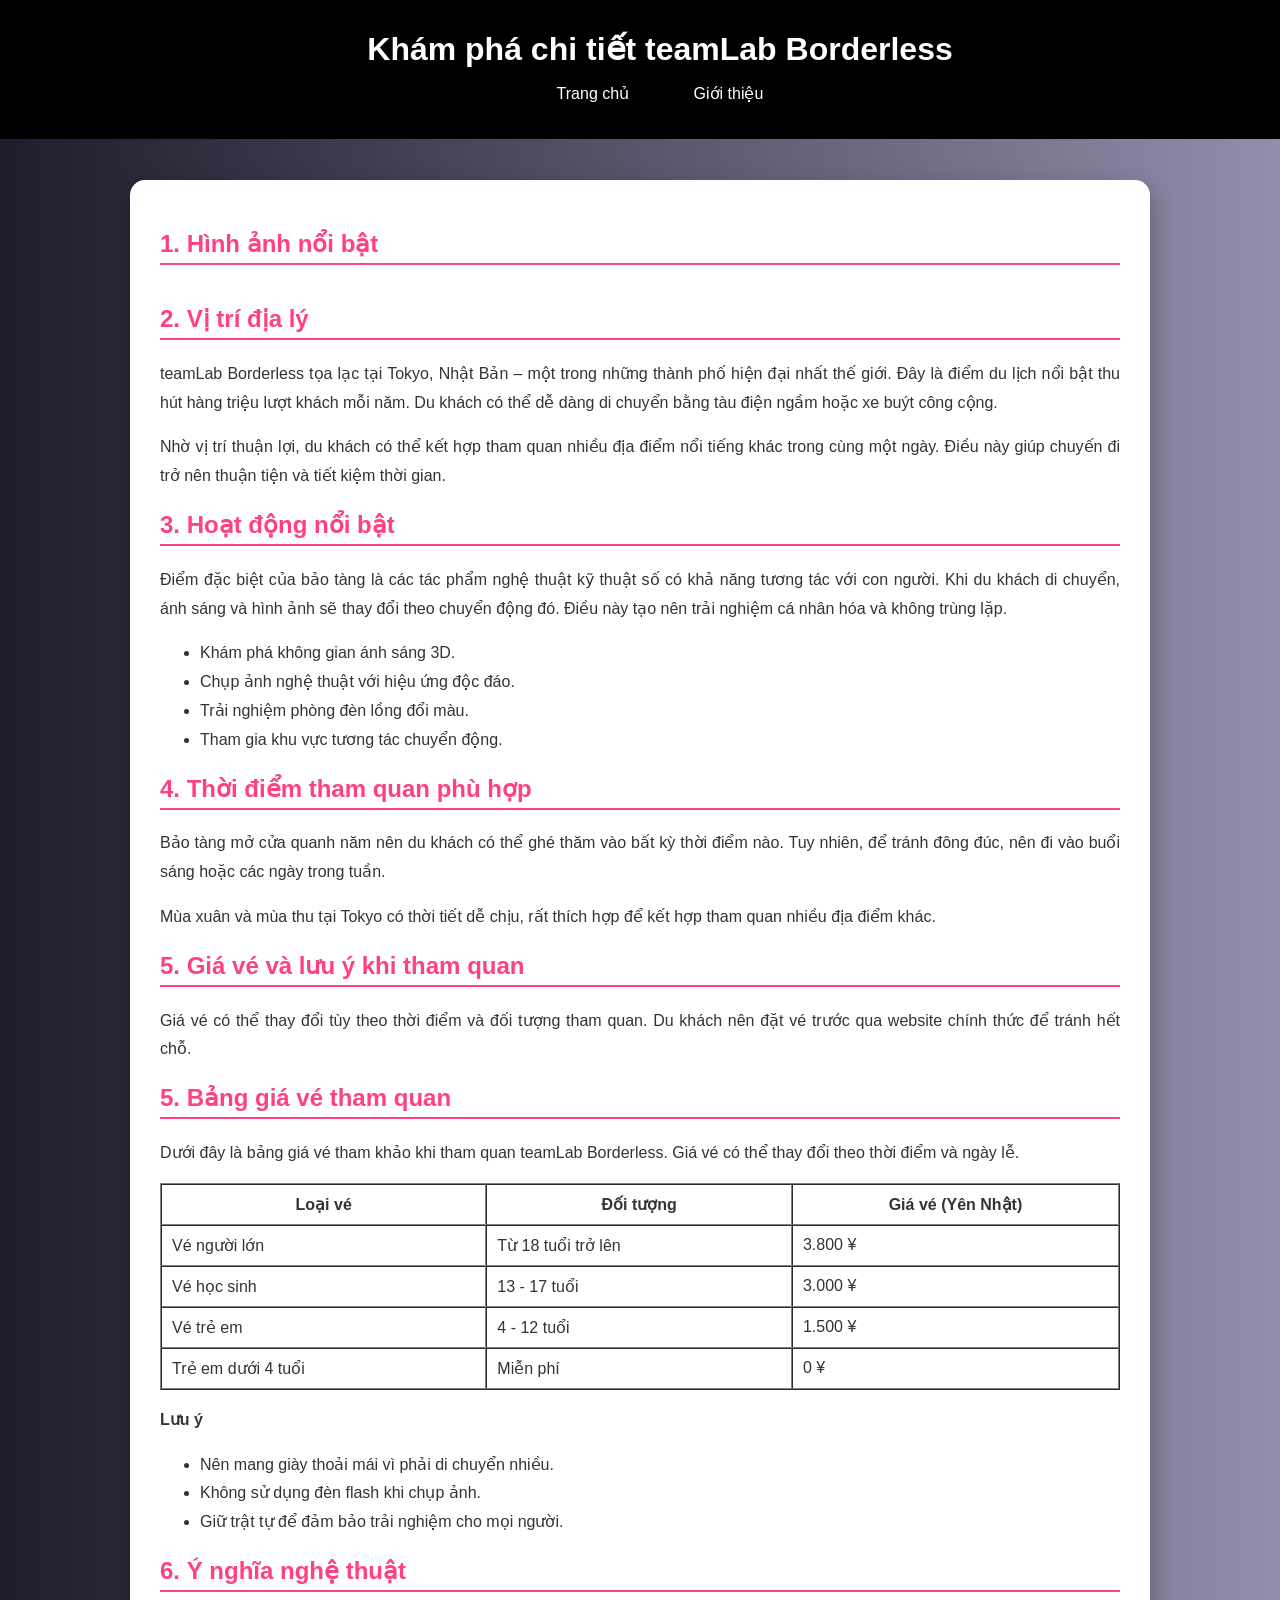
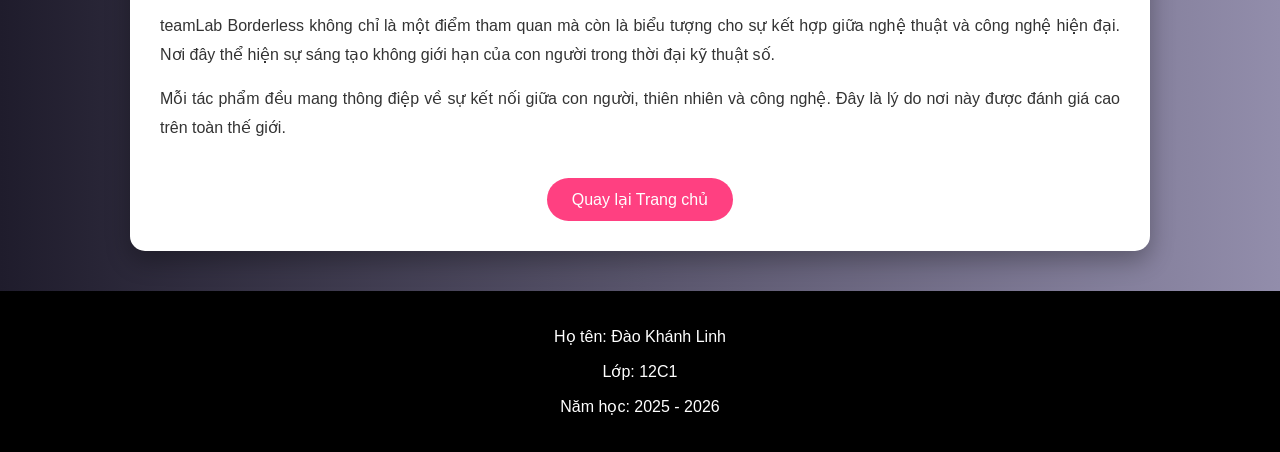
==== chitiet.html @ 7adb57aa "Add files via upload" ====
<!DOCTYPE html>
<html lang="vi">
<head>
    <meta charset="UTF-8">
    <title>Chi tiết teamLab Borderless</title>
    <link rel="stylesheet" href="style.css">
</head>
<body>

<header>
    <h1>Khám phá chi tiết teamLab Borderless</h1>
    <nav>
        <ul>
            <li><a href="index.html">Trang chủ</a></li>
            <li><a href="chitiet.html">Giới thiệu</a></li>
        </ul>
    </nav>
</header>

<div class="content">

    <h2>1. Hình ảnh nổi bật</h2>

    <div class="gallery">
        <img src="images/teamlab2.jpg" alt="">
        <img src="images/teamlab3.jpg" alt="">
        <img src="images/teamlab4.jpg" alt="">
    </div>

    <div class="info">

        <h2>2. Vị trí địa lý</h2>
        <p>
            teamLab Borderless tọa lạc tại Tokyo, Nhật Bản – một trong những thành phố hiện đại nhất thế giới.
            Đây là điểm du lịch nổi bật thu hút hàng triệu lượt khách mỗi năm.
            Du khách có thể dễ dàng di chuyển bằng tàu điện ngầm hoặc xe buýt công cộng.
        </p>

        <p>
            Nhờ vị trí thuận lợi, du khách có thể kết hợp tham quan nhiều địa điểm nổi tiếng khác
            trong cùng một ngày. Điều này giúp chuyến đi trở nên thuận tiện và tiết kiệm thời gian.
        </p>

        <h2>3. Hoạt động nổi bật</h2>
        <p>
            Điểm đặc biệt của bảo tàng là các tác phẩm nghệ thuật kỹ thuật số có khả năng tương tác với con người.
            Khi du khách di chuyển, ánh sáng và hình ảnh sẽ thay đổi theo chuyển động đó.
            Điều này tạo nên trải nghiệm cá nhân hóa và không trùng lặp.
        </p>

        <ul style="line-height:1.8;">
            <li>Khám phá không gian ánh sáng 3D.</li>
            <li>Chụp ảnh nghệ thuật với hiệu ứng độc đáo.</li>
            <li>Trải nghiệm phòng đèn lồng đổi màu.</li>
            <li>Tham gia khu vực tương tác chuyển động.</li>
        </ul>

        <h2>4. Thời điểm tham quan phù hợp</h2>
        <p>
            Bảo tàng mở cửa quanh năm nên du khách có thể ghé thăm vào bất kỳ thời điểm nào.
            Tuy nhiên, để tránh đông đúc, nên đi vào buổi sáng hoặc các ngày trong tuần.
        </p>

        <p>
            Mùa xuân và mùa thu tại Tokyo có thời tiết dễ chịu,
            rất thích hợp để kết hợp tham quan nhiều địa điểm khác.
        </p>

        <h2>5. Giá vé và lưu ý khi tham quan</h2>
        <p>
            Giá vé có thể thay đổi tùy theo thời điểm và đối tượng tham quan.
            Du khách nên đặt vé trước qua website chính thức để tránh hết chỗ.
        </p>
        <!-- PHẦN 5: BẢNG GIÁ VÉ -->
<section id="banggia">

    <h2>5. Bảng giá vé tham quan</h2>

    <p>
        Dưới đây là bảng giá vé tham khảo khi tham quan teamLab Borderless.
        Giá vé có thể thay đổi theo thời điểm và ngày lễ.
    </p>

    <table border="1" cellpadding="10" cellspacing="0" width="100%">
        <tr>
            <th>Loại vé</th>
            <th>Đối tượng</th>
            <th>Giá vé (Yên Nhật)</th>
        </tr>

        <tr>
            <td>Vé người lớn</td>
            <td>Từ 18 tuổi trở lên</td>
            <td>3.800 ¥</td>
        </tr>

        <tr>
            <td>Vé học sinh</td>
            <td>13 - 17 tuổi</td>
            <td>3.000 ¥</td>
        </tr>

        <tr>
            <td>Vé trẻ em</td>
            <td>4 - 12 tuổi</td>
            <td>1.500 ¥</td>
        </tr>

        <tr>
            <td>Trẻ em dưới 4 tuổi</td>
            <td>Miễn phí</td>
            <td>0 ¥</td>
        </tr>
    </table>

</section>
    <p><strong>Lưu ý</strong></p>
        <ul style="line-height:1.8;">
            <li>Nên mang giày thoải mái vì phải di chuyển nhiều.</li>
            <li>Không sử dụng đèn flash khi chụp ảnh.</li>
            <li>Giữ trật tự để đảm bảo trải nghiệm cho mọi người.</li>
        </ul>

        <h2>6. Ý nghĩa nghệ thuật</h2>
        <p>
            teamLab Borderless không chỉ là một điểm tham quan mà còn là biểu tượng
            cho sự kết hợp giữa nghệ thuật và công nghệ hiện đại.
            Nơi đây thể hiện sự sáng tạo không giới hạn của con người
            trong thời đại kỹ thuật số.
        </p>

        <p>
            Mỗi tác phẩm đều mang thông điệp về sự kết nối giữa con người,
            thiên nhiên và công nghệ. Đây là lý do nơi này được đánh giá cao
            trên toàn thế giới.
        </p>

    </div>

    <div style="text-align:center;">
        <a href="index.html" class="btn">Quay lại Trang chủ</a>
    </div>

</div>

<footer>
    <p>Họ tên: Đào Khánh Linh</p>
    <p>Lớp: 12C1</p>
    <p>Năm học: 2025 - 2026</p>
</footer>

</body>
</html>
---- style.css ----
body {
    margin: 0;
    font-family: Arial, sans-serif;
    background: linear-gradient(to right, #1f1c2c, #928dab);
    color: #333;
}

header {
    background-color: #000;
    color: white;
    text-align: center;
    padding: 20px;
    position: fixed;
    width: 100%;
    top: 0;
    z-index: 1000;
}

header h1 {
    margin: 10px 0;
}


nav ul {
    list-style: none;
    padding: 0;
}

nav ul li {
    display: inline-block;
    margin: 0 15px;
}

nav ul li a {
    text-decoration: none;
    color: white;
    padding: 8px 15px;
    transition: 0.3s;
}

nav ul li a:hover {
    background-color: #ff4081;
    border-radius: 5px;
}


.content {
    width: 75%;
    margin: 180px auto 40px auto;
    background-color: white;
    padding: 30px;
    border-radius: 15px;
    box-shadow: 0 10px 25px rgba(0,0,0,0.3);
}


h2 {
    color: #ff4081;
    border-bottom: 2px solid #ff4081;
    padding-bottom: 5px;
}


.content img {
    width: 100%;
    border-radius: 15px;
    transition: 0.4s;
}

.content img:hover {
    transform: scale(1.05);
}


.btn {
    display: inline-block;
    padding: 12px 25px;
    background-color: #ff4081;
    color: white;
    text-decoration: none;
    border-radius: 30px;
    margin-top: 20px;
    transition: 0.3s;
}

.btn:hover {
    background-color: #e73370;
    transform: scale(1.1);
}


.gallery {
    display: flex;
    justify-content: center;
    gap: 20px;
    margin: 20px 0;
}

.gallery img {
    width: 30%;
    border-radius: 10px;
    transition: 0.3s;
}

.gallery img:hover {
    transform: scale(1.1);
}


.info p {
    text-align: justify;
    line-height: 1.8;
    margin-bottom: 15px;
}


footer {
    background-color: #000;
    color: white;
    text-align: center;
    padding: 20px;
}



@media screen and (max-width: 768px) {

    nav ul li {
        display: block;
        margin: 10px 0;
    }

    .content {
        width: 90%;
    }

    .gallery {
        flex-direction: column;
        align-items: center;
    }

    .gallery img {
        width: 80%;
    }
    #lienhe {
    color: #000000;
}
}
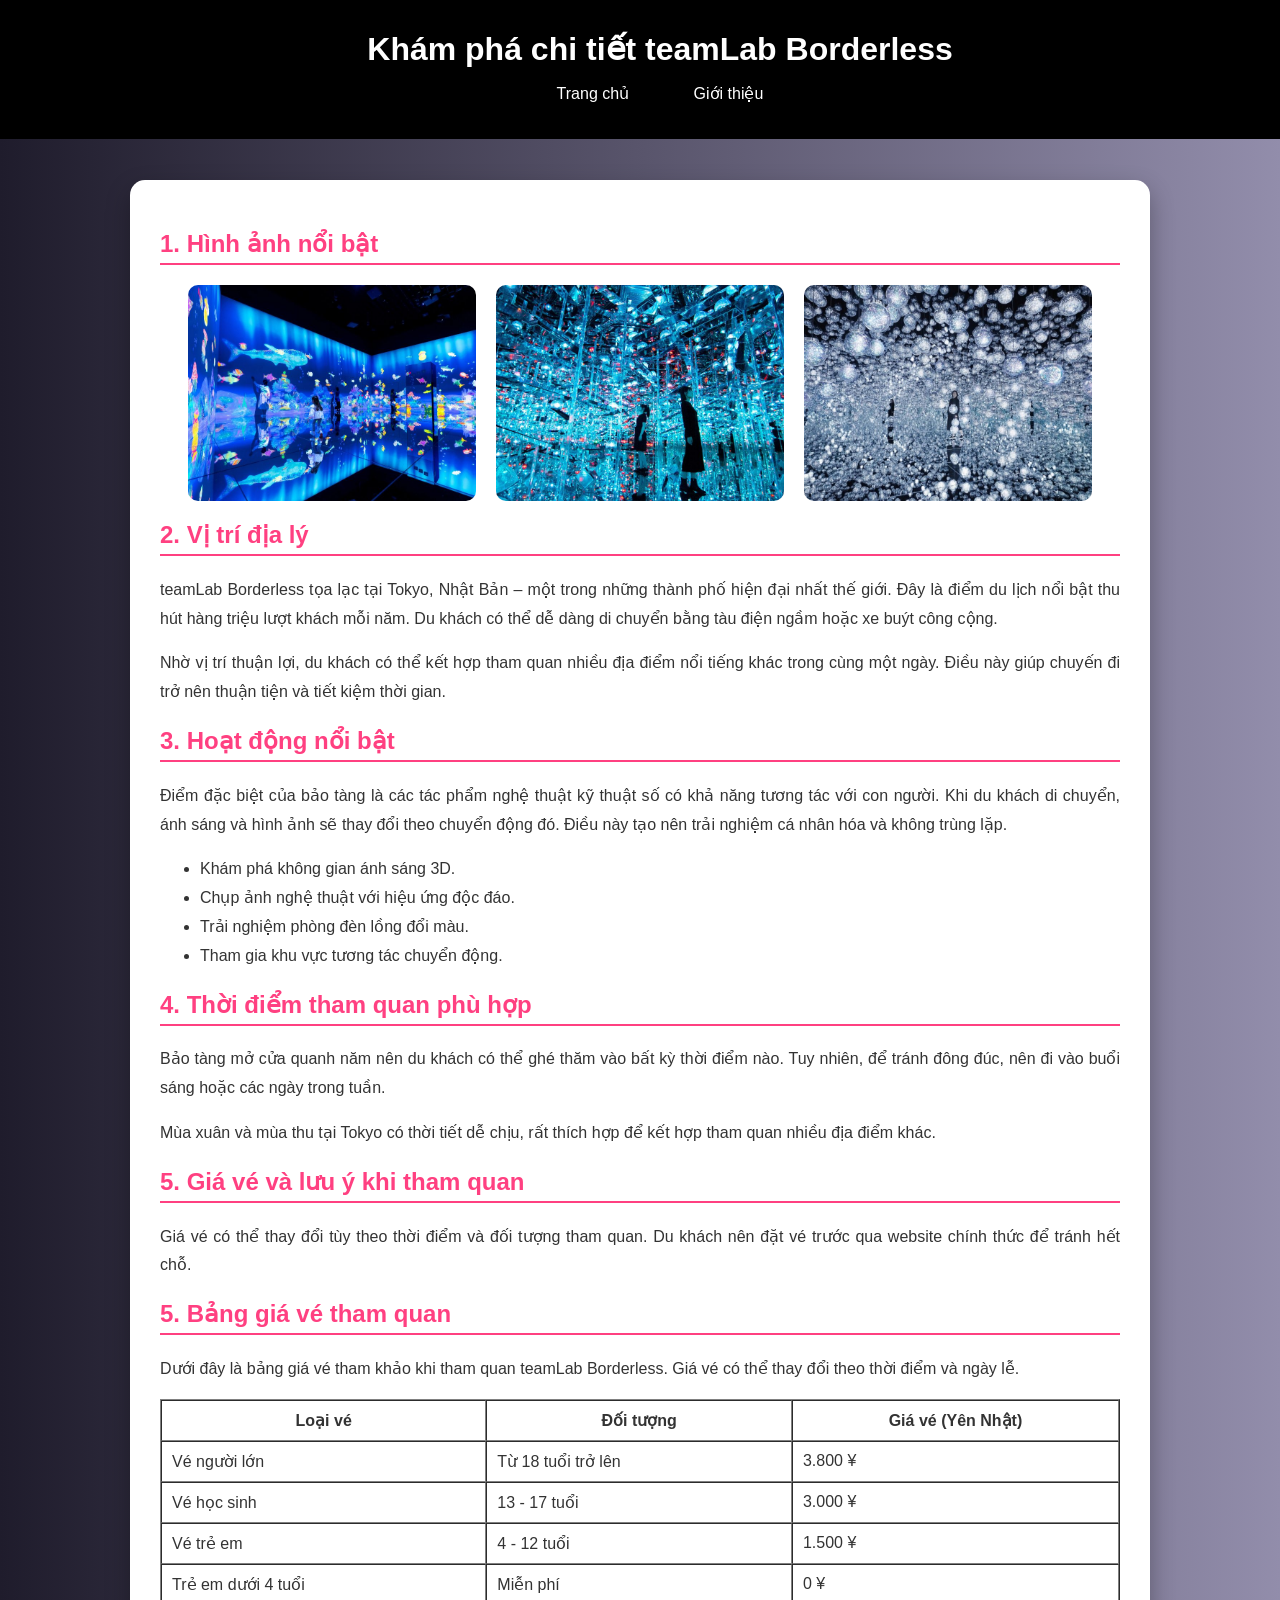
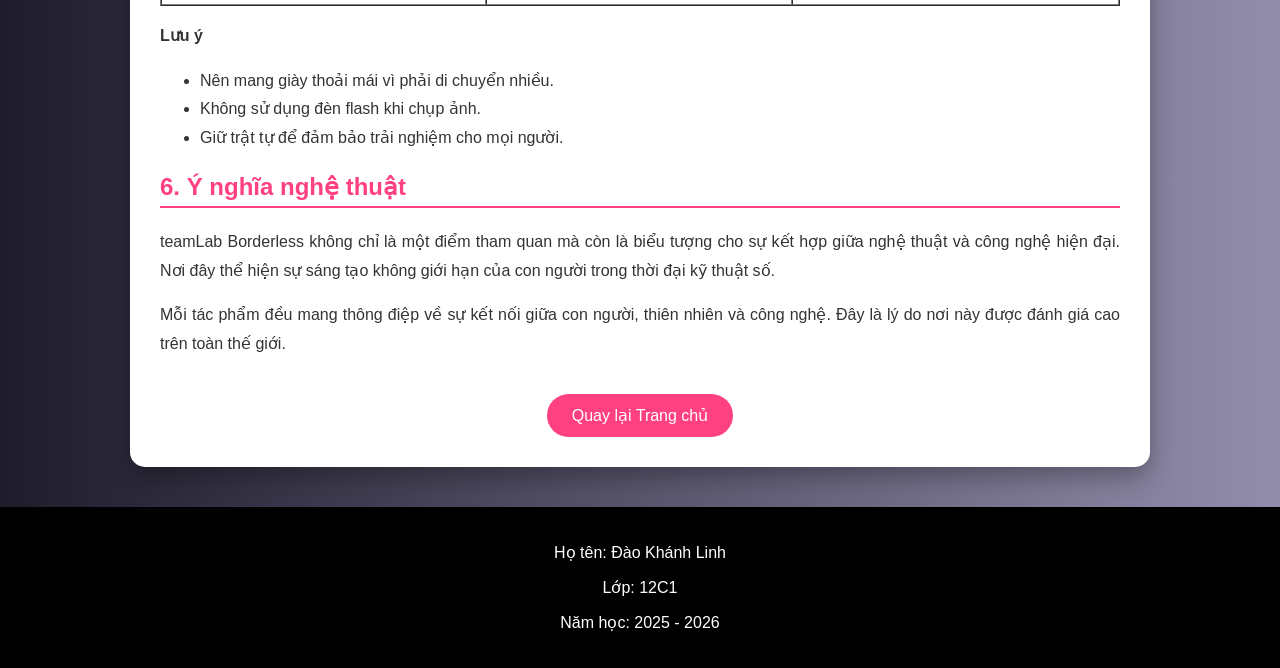
==== commit 3ad7c459: "upload web" ====
--- a/chitiet.html
+++ b/chitiet.html
@@ -1,153 +1,153 @@
-<!DOCTYPE html>
-<html lang="vi">
-<head>
-    <meta charset="UTF-8">
-    <title>Chi tiết teamLab Borderless</title>
-    <link rel="stylesheet" href="style.css">
-</head>
-<body>
-
-<header>
-    <h1>Khám phá chi tiết teamLab Borderless</h1>
-    <nav>
-        <ul>
-            <li><a href="index.html">Trang chủ</a></li>
-            <li><a href="chitiet.html">Giới thiệu</a></li>
-        </ul>
-    </nav>
-</header>
-
-<div class="content">
-
-    <h2>1. Hình ảnh nổi bật</h2>
-
-    <div class="gallery">
-        <img src="images/teamlab2.jpg" alt="">
-        <img src="images/teamlab3.jpg" alt="">
-        <img src="images/teamlab4.jpg" alt="">
-    </div>
-
-    <div class="info">
-
-        <h2>2. Vị trí địa lý</h2>
-        <p>
-            teamLab Borderless tọa lạc tại Tokyo, Nhật Bản – một trong những thành phố hiện đại nhất thế giới.
-            Đây là điểm du lịch nổi bật thu hút hàng triệu lượt khách mỗi năm.
-            Du khách có thể dễ dàng di chuyển bằng tàu điện ngầm hoặc xe buýt công cộng.
-        </p>
-
-        <p>
-            Nhờ vị trí thuận lợi, du khách có thể kết hợp tham quan nhiều địa điểm nổi tiếng khác
-            trong cùng một ngày. Điều này giúp chuyến đi trở nên thuận tiện và tiết kiệm thời gian.
-        </p>
-
-        <h2>3. Hoạt động nổi bật</h2>
-        <p>
-            Điểm đặc biệt của bảo tàng là các tác phẩm nghệ thuật kỹ thuật số có khả năng tương tác với con người.
-            Khi du khách di chuyển, ánh sáng và hình ảnh sẽ thay đổi theo chuyển động đó.
-            Điều này tạo nên trải nghiệm cá nhân hóa và không trùng lặp.
-        </p>
-
-        <ul style="line-height:1.8;">
-            <li>Khám phá không gian ánh sáng 3D.</li>
-            <li>Chụp ảnh nghệ thuật với hiệu ứng độc đáo.</li>
-            <li>Trải nghiệm phòng đèn lồng đổi màu.</li>
-            <li>Tham gia khu vực tương tác chuyển động.</li>
-        </ul>
-
-        <h2>4. Thời điểm tham quan phù hợp</h2>
-        <p>
-            Bảo tàng mở cửa quanh năm nên du khách có thể ghé thăm vào bất kỳ thời điểm nào.
-            Tuy nhiên, để tránh đông đúc, nên đi vào buổi sáng hoặc các ngày trong tuần.
-        </p>
-
-        <p>
-            Mùa xuân và mùa thu tại Tokyo có thời tiết dễ chịu,
-            rất thích hợp để kết hợp tham quan nhiều địa điểm khác.
-        </p>
-
-        <h2>5. Giá vé và lưu ý khi tham quan</h2>
-        <p>
-            Giá vé có thể thay đổi tùy theo thời điểm và đối tượng tham quan.
-            Du khách nên đặt vé trước qua website chính thức để tránh hết chỗ.
-        </p>
-        <!-- PHẦN 5: BẢNG GIÁ VÉ -->
-<section id="banggia">
-
-    <h2>5. Bảng giá vé tham quan</h2>
-
-    <p>
-        Dưới đây là bảng giá vé tham khảo khi tham quan teamLab Borderless.
-        Giá vé có thể thay đổi theo thời điểm và ngày lễ.
-    </p>
-
-    <table border="1" cellpadding="10" cellspacing="0" width="100%">
-        <tr>
-            <th>Loại vé</th>
-            <th>Đối tượng</th>
-            <th>Giá vé (Yên Nhật)</th>
-        </tr>
-
-        <tr>
-            <td>Vé người lớn</td>
-            <td>Từ 18 tuổi trở lên</td>
-            <td>3.800 ¥</td>
-        </tr>
-
-        <tr>
-            <td>Vé học sinh</td>
-            <td>13 - 17 tuổi</td>
-            <td>3.000 ¥</td>
-        </tr>
-
-        <tr>
-            <td>Vé trẻ em</td>
-            <td>4 - 12 tuổi</td>
-            <td>1.500 ¥</td>
-        </tr>
-
-        <tr>
-            <td>Trẻ em dưới 4 tuổi</td>
-            <td>Miễn phí</td>
-            <td>0 ¥</td>
-        </tr>
-    </table>
-
-</section>
-    <p><strong>Lưu ý</strong></p>
-        <ul style="line-height:1.8;">
-            <li>Nên mang giày thoải mái vì phải di chuyển nhiều.</li>
-            <li>Không sử dụng đèn flash khi chụp ảnh.</li>
-            <li>Giữ trật tự để đảm bảo trải nghiệm cho mọi người.</li>
-        </ul>
-
-        <h2>6. Ý nghĩa nghệ thuật</h2>
-        <p>
-            teamLab Borderless không chỉ là một điểm tham quan mà còn là biểu tượng
-            cho sự kết hợp giữa nghệ thuật và công nghệ hiện đại.
-            Nơi đây thể hiện sự sáng tạo không giới hạn của con người
-            trong thời đại kỹ thuật số.
-        </p>
-
-        <p>
-            Mỗi tác phẩm đều mang thông điệp về sự kết nối giữa con người,
-            thiên nhiên và công nghệ. Đây là lý do nơi này được đánh giá cao
-            trên toàn thế giới.
-        </p>
-
-    </div>
-
-    <div style="text-align:center;">
-        <a href="index.html" class="btn">Quay lại Trang chủ</a>
-    </div>
-
-</div>
-
-<footer>
-    <p>Họ tên: Đào Khánh Linh</p>
-    <p>Lớp: 12C1</p>
-    <p>Năm học: 2025 - 2026</p>
-</footer>
-
-</body>
+<!DOCTYPE html>
+<html lang="vi">
+<head>
+    <meta charset="UTF-8">
+    <title>Chi tiết teamLab Borderless</title>
+    <link rel="stylesheet" href="style.css">
+</head>
+<body>
+
+<header>
+    <h1>Khám phá chi tiết teamLab Borderless</h1>
+    <nav>
+        <ul>
+            <li><a href="index.html">Trang chủ</a></li>
+            <li><a href="chitiet.html">Giới thiệu</a></li>
+        </ul>
+    </nav>
+</header>
+
+<div class="content">
+
+    <h2>1. Hình ảnh nổi bật</h2>
+
+    <div class="gallery">
+        <img src="images/teamlab2.jpg" alt="">
+        <img src="images/teamlab3.jpg" alt="">
+        <img src="images/teamlab4.jpg" alt="">
+    </div>
+
+    <div class="info">
+
+        <h2>2. Vị trí địa lý</h2>
+        <p>
+            teamLab Borderless tọa lạc tại Tokyo, Nhật Bản – một trong những thành phố hiện đại nhất thế giới.
+            Đây là điểm du lịch nổi bật thu hút hàng triệu lượt khách mỗi năm.
+            Du khách có thể dễ dàng di chuyển bằng tàu điện ngầm hoặc xe buýt công cộng.
+        </p>
+
+        <p>
+            Nhờ vị trí thuận lợi, du khách có thể kết hợp tham quan nhiều địa điểm nổi tiếng khác
+            trong cùng một ngày. Điều này giúp chuyến đi trở nên thuận tiện và tiết kiệm thời gian.
+        </p>
+
+        <h2>3. Hoạt động nổi bật</h2>
+        <p>
+            Điểm đặc biệt của bảo tàng là các tác phẩm nghệ thuật kỹ thuật số có khả năng tương tác với con người.
+            Khi du khách di chuyển, ánh sáng và hình ảnh sẽ thay đổi theo chuyển động đó.
+            Điều này tạo nên trải nghiệm cá nhân hóa và không trùng lặp.
+        </p>
+
+        <ul style="line-height:1.8;">
+            <li>Khám phá không gian ánh sáng 3D.</li>
+            <li>Chụp ảnh nghệ thuật với hiệu ứng độc đáo.</li>
+            <li>Trải nghiệm phòng đèn lồng đổi màu.</li>
+            <li>Tham gia khu vực tương tác chuyển động.</li>
+        </ul>
+
+        <h2>4. Thời điểm tham quan phù hợp</h2>
+        <p>
+            Bảo tàng mở cửa quanh năm nên du khách có thể ghé thăm vào bất kỳ thời điểm nào.
+            Tuy nhiên, để tránh đông đúc, nên đi vào buổi sáng hoặc các ngày trong tuần.
+        </p>
+
+        <p>
+            Mùa xuân và mùa thu tại Tokyo có thời tiết dễ chịu,
+            rất thích hợp để kết hợp tham quan nhiều địa điểm khác.
+        </p>
+
+        <h2>5. Giá vé và lưu ý khi tham quan</h2>
+        <p>
+            Giá vé có thể thay đổi tùy theo thời điểm và đối tượng tham quan.
+            Du khách nên đặt vé trước qua website chính thức để tránh hết chỗ.
+        </p>
+        <!-- PHẦN 5: BẢNG GIÁ VÉ -->
+<section id="banggia">
+
+    <h2>5. Bảng giá vé tham quan</h2>
+
+    <p>
+        Dưới đây là bảng giá vé tham khảo khi tham quan teamLab Borderless.
+        Giá vé có thể thay đổi theo thời điểm và ngày lễ.
+    </p>
+
+    <table border="1" cellpadding="10" cellspacing="0" width="100%">
+        <tr>
+            <th>Loại vé</th>
+            <th>Đối tượng</th>
+            <th>Giá vé (Yên Nhật)</th>
+        </tr>
+
+        <tr>
+            <td>Vé người lớn</td>
+            <td>Từ 18 tuổi trở lên</td>
+            <td>3.800 ¥</td>
+        </tr>
+
+        <tr>
+            <td>Vé học sinh</td>
+            <td>13 - 17 tuổi</td>
+            <td>3.000 ¥</td>
+        </tr>
+
+        <tr>
+            <td>Vé trẻ em</td>
+            <td>4 - 12 tuổi</td>
+            <td>1.500 ¥</td>
+        </tr>
+
+        <tr>
+            <td>Trẻ em dưới 4 tuổi</td>
+            <td>Miễn phí</td>
+            <td>0 ¥</td>
+        </tr>
+    </table>
+
+</section>
+    <p><strong>Lưu ý</strong></p>
+        <ul style="line-height:1.8;">
+            <li>Nên mang giày thoải mái vì phải di chuyển nhiều.</li>
+            <li>Không sử dụng đèn flash khi chụp ảnh.</li>
+            <li>Giữ trật tự để đảm bảo trải nghiệm cho mọi người.</li>
+        </ul>
+
+        <h2>6. Ý nghĩa nghệ thuật</h2>
+        <p>
+            teamLab Borderless không chỉ là một điểm tham quan mà còn là biểu tượng
+            cho sự kết hợp giữa nghệ thuật và công nghệ hiện đại.
+            Nơi đây thể hiện sự sáng tạo không giới hạn của con người
+            trong thời đại kỹ thuật số.
+        </p>
+
+        <p>
+            Mỗi tác phẩm đều mang thông điệp về sự kết nối giữa con người,
+            thiên nhiên và công nghệ. Đây là lý do nơi này được đánh giá cao
+            trên toàn thế giới.
+        </p>
+
+    </div>
+
+    <div style="text-align:center;">
+        <a href="index.html" class="btn">Quay lại Trang chủ</a>
+    </div>
+
+</div>
+
+<footer>
+    <p>Họ tên: Đào Khánh Linh</p>
+    <p>Lớp: 12C1</p>
+    <p>Năm học: 2025 - 2026</p>
+</footer>
+
+</body>
 </html>
--- a/style.css
+++ b/style.css
@@ -1,148 +1,148 @@
-body {
-    margin: 0;
-    font-family: Arial, sans-serif;
-    background: linear-gradient(to right, #1f1c2c, #928dab);
-    color: #333;
-}
-
-header {
-    background-color: #000;
-    color: white;
-    text-align: center;
-    padding: 20px;
-    position: fixed;
-    width: 100%;
-    top: 0;
-    z-index: 1000;
-}
-
-header h1 {
-    margin: 10px 0;
-}
-
-
-nav ul {
-    list-style: none;
-    padding: 0;
-}
-
-nav ul li {
-    display: inline-block;
-    margin: 0 15px;
-}
-
-nav ul li a {
-    text-decoration: none;
-    color: white;
-    padding: 8px 15px;
-    transition: 0.3s;
-}
-
-nav ul li a:hover {
-    background-color: #ff4081;
-    border-radius: 5px;
-}
-
-
-.content {
-    width: 75%;
-    margin: 180px auto 40px auto;
-    background-color: white;
-    padding: 30px;
-    border-radius: 15px;
-    box-shadow: 0 10px 25px rgba(0,0,0,0.3);
-}
-
-
-h2 {
-    color: #ff4081;
-    border-bottom: 2px solid #ff4081;
-    padding-bottom: 5px;
-}
-
-
-.content img {
-    width: 100%;
-    border-radius: 15px;
-    transition: 0.4s;
-}
-
-.content img:hover {
-    transform: scale(1.05);
-}
-
-
-.btn {
-    display: inline-block;
-    padding: 12px 25px;
-    background-color: #ff4081;
-    color: white;
-    text-decoration: none;
-    border-radius: 30px;
-    margin-top: 20px;
-    transition: 0.3s;
-}
-
-.btn:hover {
-    background-color: #e73370;
-    transform: scale(1.1);
-}
-
-
-.gallery {
-    display: flex;
-    justify-content: center;
-    gap: 20px;
-    margin: 20px 0;
-}
-
-.gallery img {
-    width: 30%;
-    border-radius: 10px;
-    transition: 0.3s;
-}
-
-.gallery img:hover {
-    transform: scale(1.1);
-}
-
-
-.info p {
-    text-align: justify;
-    line-height: 1.8;
-    margin-bottom: 15px;
-}
-
-
-footer {
-    background-color: #000;
-    color: white;
-    text-align: center;
-    padding: 20px;
-}
-
-
-
-@media screen and (max-width: 768px) {
-
-    nav ul li {
-        display: block;
-        margin: 10px 0;
-    }
-
-    .content {
-        width: 90%;
-    }
-
-    .gallery {
-        flex-direction: column;
-        align-items: center;
-    }
-
-    .gallery img {
-        width: 80%;
-    }
-    #lienhe {
-    color: #000000;
-}
+body {
+    margin: 0;
+    font-family: Arial, sans-serif;
+    background: linear-gradient(to right, #1f1c2c, #928dab);
+    color: #333;
+}
+
+header {
+    background-color: #000;
+    color: white;
+    text-align: center;
+    padding: 20px;
+    position: fixed;
+    width: 100%;
+    top: 0;
+    z-index: 1000;
+}
+
+header h1 {
+    margin: 10px 0;
+}
+
+
+nav ul {
+    list-style: none;
+    padding: 0;
+}
+
+nav ul li {
+    display: inline-block;
+    margin: 0 15px;
+}
+
+nav ul li a {
+    text-decoration: none;
+    color: white;
+    padding: 8px 15px;
+    transition: 0.3s;
+}
+
+nav ul li a:hover {
+    background-color: #ff4081;
+    border-radius: 5px;
+}
+
+
+.content {
+    width: 75%;
+    margin: 180px auto 40px auto;
+    background-color: white;
+    padding: 30px;
+    border-radius: 15px;
+    box-shadow: 0 10px 25px rgba(0,0,0,0.3);
+}
+
+
+h2 {
+    color: #ff4081;
+    border-bottom: 2px solid #ff4081;
+    padding-bottom: 5px;
+}
+
+
+.content img {
+    width: 100%;
+    border-radius: 15px;
+    transition: 0.4s;
+}
+
+.content img:hover {
+    transform: scale(1.05);
+}
+
+
+.btn {
+    display: inline-block;
+    padding: 12px 25px;
+    background-color: #ff4081;
+    color: white;
+    text-decoration: none;
+    border-radius: 30px;
+    margin-top: 20px;
+    transition: 0.3s;
+}
+
+.btn:hover {
+    background-color: #e73370;
+    transform: scale(1.1);
+}
+
+
+.gallery {
+    display: flex;
+    justify-content: center;
+    gap: 20px;
+    margin: 20px 0;
+}
+
+.gallery img {
+    width: 30%;
+    border-radius: 10px;
+    transition: 0.3s;
+}
+
+.gallery img:hover {
+    transform: scale(1.1);
+}
+
+
+.info p {
+    text-align: justify;
+    line-height: 1.8;
+    margin-bottom: 15px;
+}
+
+
+footer {
+    background-color: #000;
+    color: white;
+    text-align: center;
+    padding: 20px;
+}
+
+
+
+@media screen and (max-width: 768px) {
+
+    nav ul li {
+        display: block;
+        margin: 10px 0;
+    }
+
+    .content {
+        width: 90%;
+    }
+
+    .gallery {
+        flex-direction: column;
+        align-items: center;
+    }
+
+    .gallery img {
+        width: 80%;
+    }
+    #lienhe {
+    color: #000000;
+}
 }
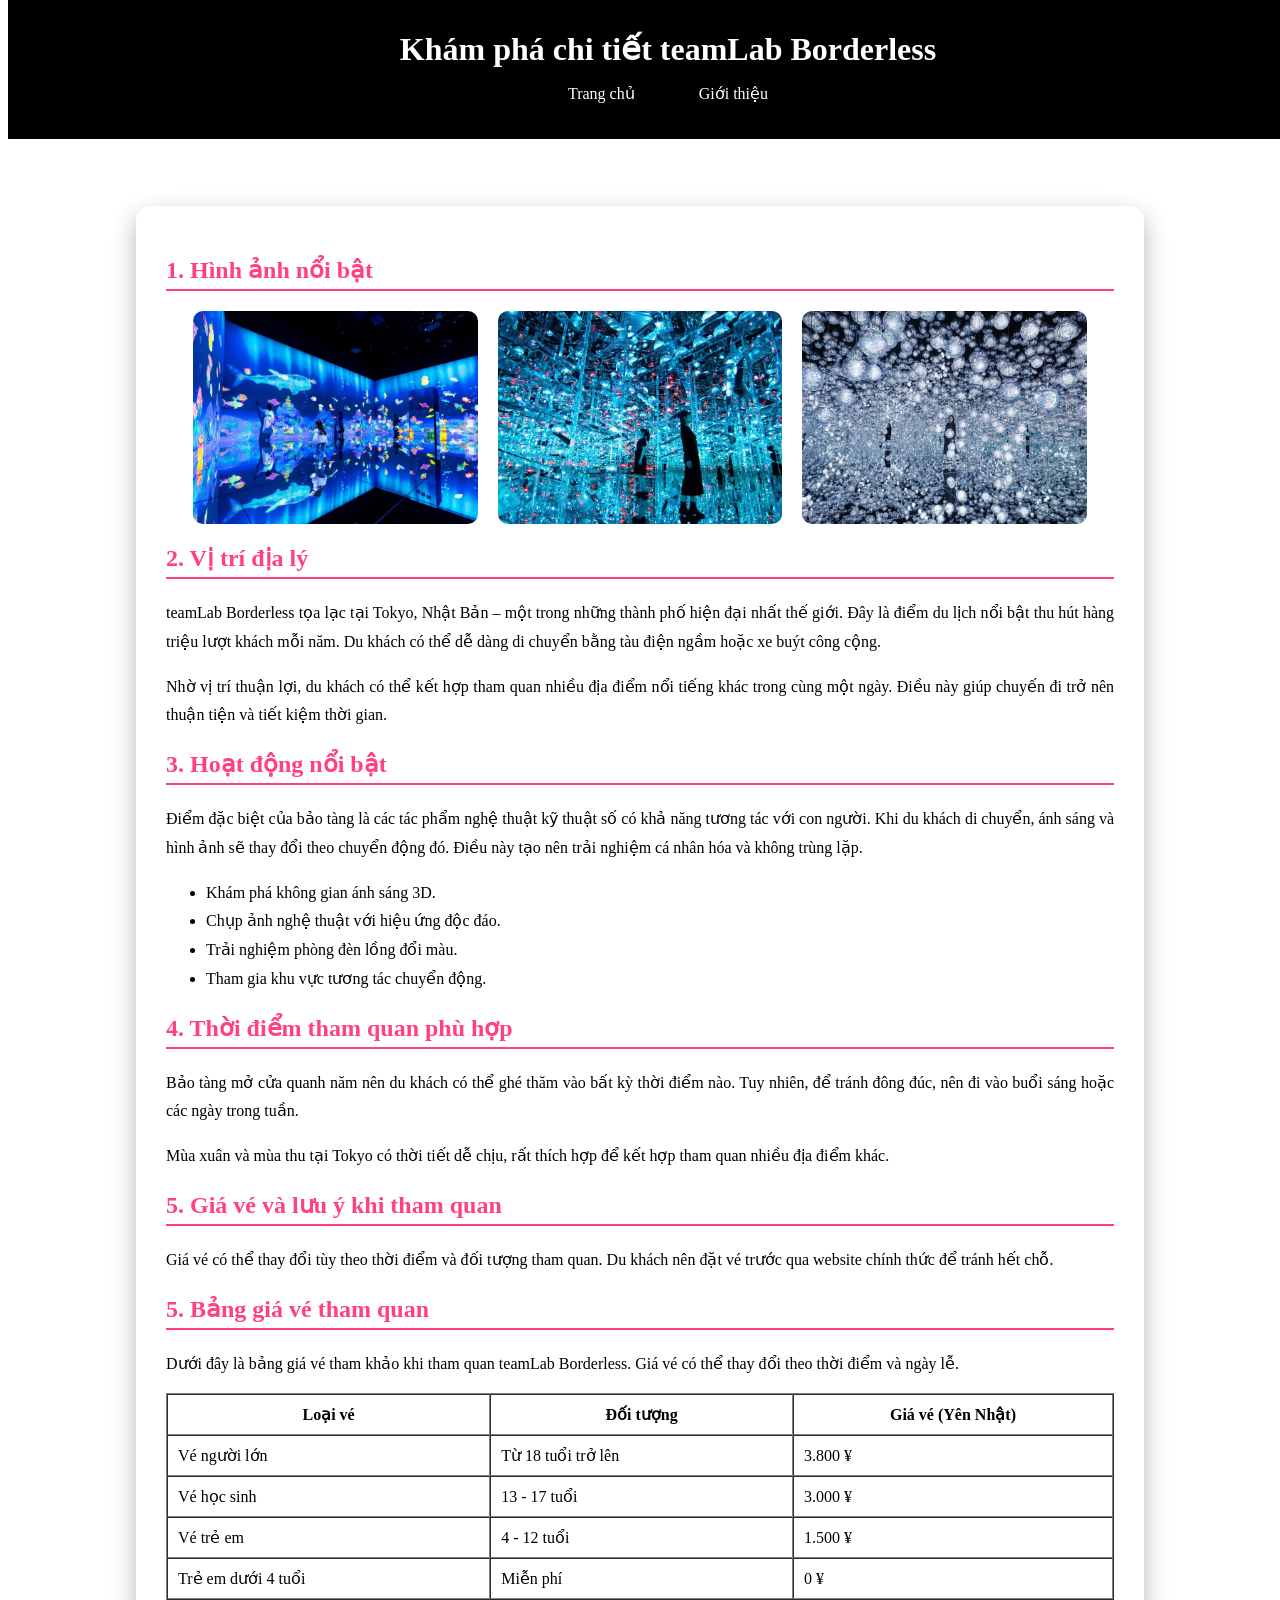
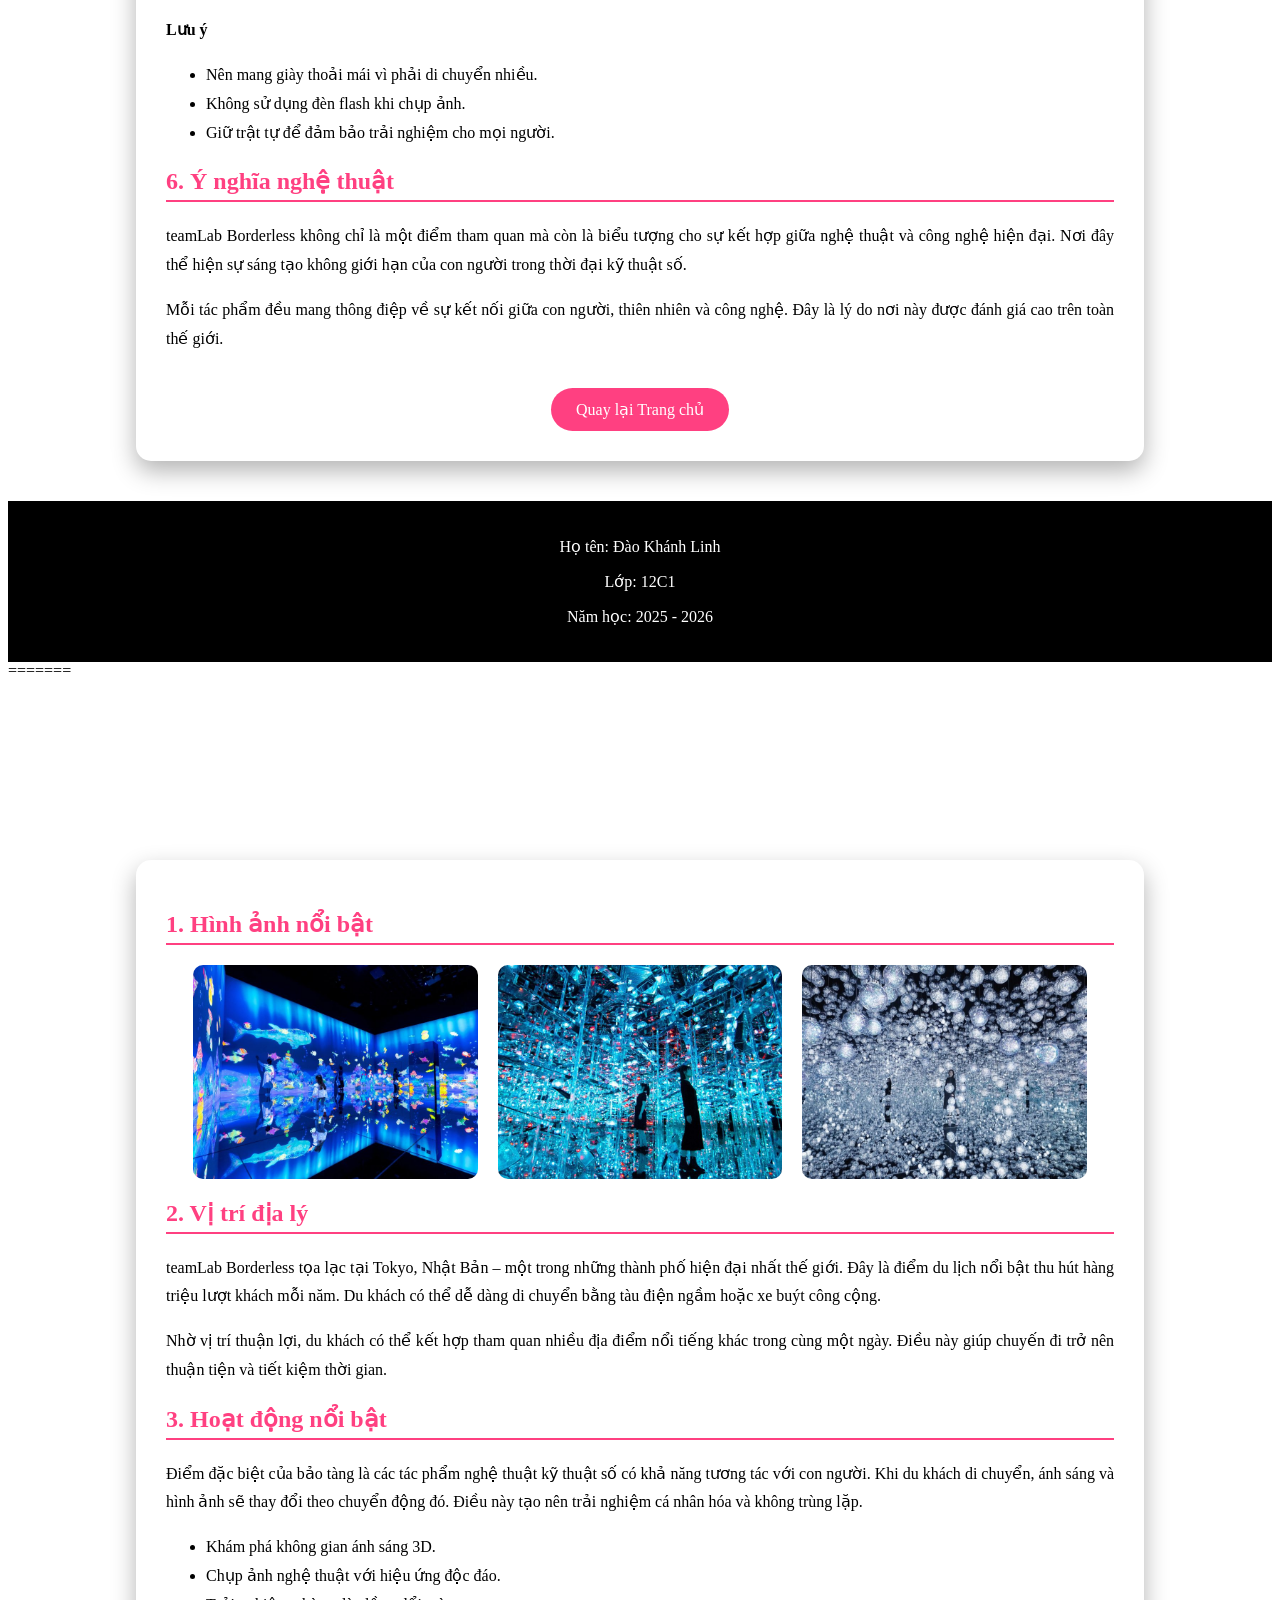
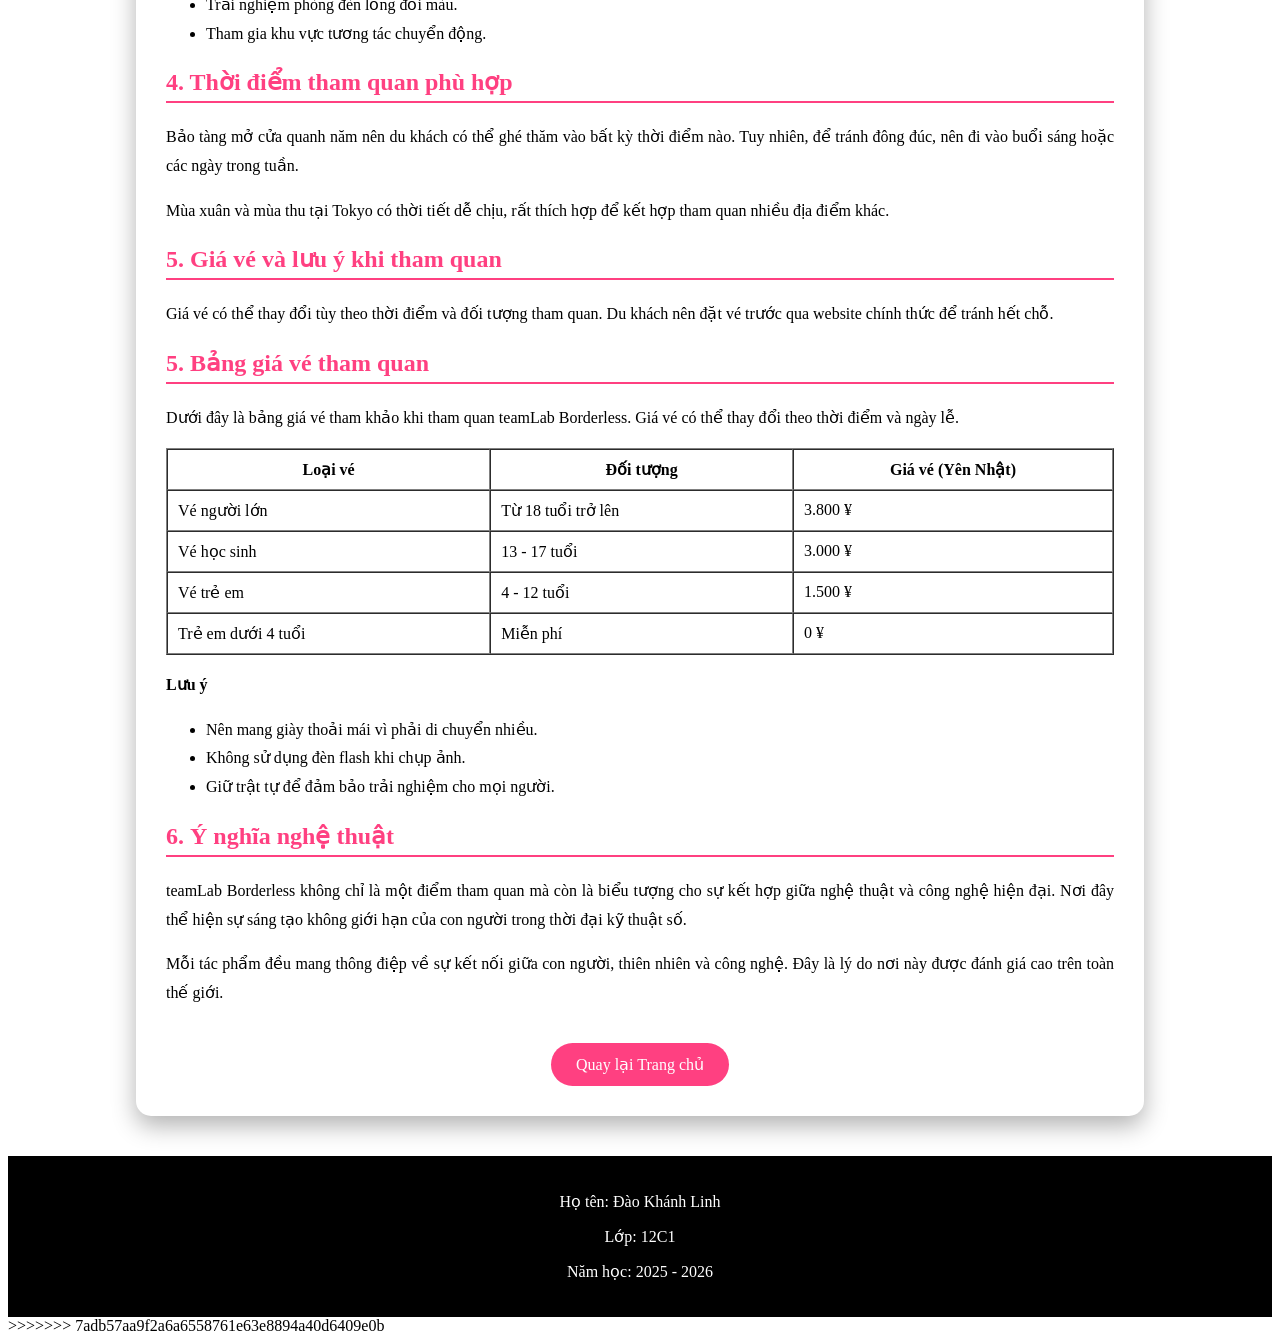
==== commit 317dbe4e: "first commit" ====
--- a/chitiet.html
+++ b/chitiet.html
@@ -1,3 +1,4 @@
+<<<<<<< HEAD
 <!DOCTYPE html>
 <html lang="vi">
 <head>
@@ -150,4 +151,158 @@
 </footer>
 
 </body>
+=======
+<!DOCTYPE html>
+<html lang="vi">
+<head>
+    <meta charset="UTF-8">
+    <title>Chi tiết teamLab Borderless</title>
+    <link rel="stylesheet" href="style.css">
+</head>
+<body>
+
+<header>
+    <h1>Khám phá chi tiết teamLab Borderless</h1>
+    <nav>
+        <ul>
+            <li><a href="index.html">Trang chủ</a></li>
+            <li><a href="chitiet.html">Giới thiệu</a></li>
+        </ul>
+    </nav>
+</header>
+
+<div class="content">
+
+    <h2>1. Hình ảnh nổi bật</h2>
+
+    <div class="gallery">
+        <img src="images/teamlab2.jpg" alt="">
+        <img src="images/teamlab3.jpg" alt="">
+        <img src="images/teamlab4.jpg" alt="">
+    </div>
+
+    <div class="info">
+
+        <h2>2. Vị trí địa lý</h2>
+        <p>
+            teamLab Borderless tọa lạc tại Tokyo, Nhật Bản – một trong những thành phố hiện đại nhất thế giới.
+            Đây là điểm du lịch nổi bật thu hút hàng triệu lượt khách mỗi năm.
+            Du khách có thể dễ dàng di chuyển bằng tàu điện ngầm hoặc xe buýt công cộng.
+        </p>
+
+        <p>
+            Nhờ vị trí thuận lợi, du khách có thể kết hợp tham quan nhiều địa điểm nổi tiếng khác
+            trong cùng một ngày. Điều này giúp chuyến đi trở nên thuận tiện và tiết kiệm thời gian.
+        </p>
+
+        <h2>3. Hoạt động nổi bật</h2>
+        <p>
+            Điểm đặc biệt của bảo tàng là các tác phẩm nghệ thuật kỹ thuật số có khả năng tương tác với con người.
+            Khi du khách di chuyển, ánh sáng và hình ảnh sẽ thay đổi theo chuyển động đó.
+            Điều này tạo nên trải nghiệm cá nhân hóa và không trùng lặp.
+        </p>
+
+        <ul style="line-height:1.8;">
+            <li>Khám phá không gian ánh sáng 3D.</li>
+            <li>Chụp ảnh nghệ thuật với hiệu ứng độc đáo.</li>
+            <li>Trải nghiệm phòng đèn lồng đổi màu.</li>
+            <li>Tham gia khu vực tương tác chuyển động.</li>
+        </ul>
+
+        <h2>4. Thời điểm tham quan phù hợp</h2>
+        <p>
+            Bảo tàng mở cửa quanh năm nên du khách có thể ghé thăm vào bất kỳ thời điểm nào.
+            Tuy nhiên, để tránh đông đúc, nên đi vào buổi sáng hoặc các ngày trong tuần.
+        </p>
+
+        <p>
+            Mùa xuân và mùa thu tại Tokyo có thời tiết dễ chịu,
+            rất thích hợp để kết hợp tham quan nhiều địa điểm khác.
+        </p>
+
+        <h2>5. Giá vé và lưu ý khi tham quan</h2>
+        <p>
+            Giá vé có thể thay đổi tùy theo thời điểm và đối tượng tham quan.
+            Du khách nên đặt vé trước qua website chính thức để tránh hết chỗ.
+        </p>
+        <!-- PHẦN 5: BẢNG GIÁ VÉ -->
+<section id="banggia">
+
+    <h2>5. Bảng giá vé tham quan</h2>
+
+    <p>
+        Dưới đây là bảng giá vé tham khảo khi tham quan teamLab Borderless.
+        Giá vé có thể thay đổi theo thời điểm và ngày lễ.
+    </p>
+
+    <table border="1" cellpadding="10" cellspacing="0" width="100%">
+        <tr>
+            <th>Loại vé</th>
+            <th>Đối tượng</th>
+            <th>Giá vé (Yên Nhật)</th>
+        </tr>
+
+        <tr>
+            <td>Vé người lớn</td>
+            <td>Từ 18 tuổi trở lên</td>
+            <td>3.800 ¥</td>
+        </tr>
+
+        <tr>
+            <td>Vé học sinh</td>
+            <td>13 - 17 tuổi</td>
+            <td>3.000 ¥</td>
+        </tr>
+
+        <tr>
+            <td>Vé trẻ em</td>
+            <td>4 - 12 tuổi</td>
+            <td>1.500 ¥</td>
+        </tr>
+
+        <tr>
+            <td>Trẻ em dưới 4 tuổi</td>
+            <td>Miễn phí</td>
+            <td>0 ¥</td>
+        </tr>
+    </table>
+
+</section>
+    <p><strong>Lưu ý</strong></p>
+        <ul style="line-height:1.8;">
+            <li>Nên mang giày thoải mái vì phải di chuyển nhiều.</li>
+            <li>Không sử dụng đèn flash khi chụp ảnh.</li>
+            <li>Giữ trật tự để đảm bảo trải nghiệm cho mọi người.</li>
+        </ul>
+
+        <h2>6. Ý nghĩa nghệ thuật</h2>
+        <p>
+            teamLab Borderless không chỉ là một điểm tham quan mà còn là biểu tượng
+            cho sự kết hợp giữa nghệ thuật và công nghệ hiện đại.
+            Nơi đây thể hiện sự sáng tạo không giới hạn của con người
+            trong thời đại kỹ thuật số.
+        </p>
+
+        <p>
+            Mỗi tác phẩm đều mang thông điệp về sự kết nối giữa con người,
+            thiên nhiên và công nghệ. Đây là lý do nơi này được đánh giá cao
+            trên toàn thế giới.
+        </p>
+
+    </div>
+
+    <div style="text-align:center;">
+        <a href="index.html" class="btn">Quay lại Trang chủ</a>
+    </div>
+
+</div>
+
+<footer>
+    <p>Họ tên: Đào Khánh Linh</p>
+    <p>Lớp: 12C1</p>
+    <p>Năm học: 2025 - 2026</p>
+</footer>
+
+</body>
+>>>>>>> 7adb57aa9f2a6a6558761e63e8894a40d6409e0b
 </html>
--- a/style.css
+++ b/style.css
@@ -1,3 +1,4 @@
+<<<<<<< HEAD
 body {
     margin: 0;
     font-family: Arial, sans-serif;
@@ -145,4 +146,153 @@
     #lienhe {
     color: #000000;
 }
+=======
+body {
+    margin: 0;
+    font-family: Arial, sans-serif;
+    background: linear-gradient(to right, #1f1c2c, #928dab);
+    color: #333;
+}
+
+header {
+    background-color: #000;
+    color: white;
+    text-align: center;
+    padding: 20px;
+    position: fixed;
+    width: 100%;
+    top: 0;
+    z-index: 1000;
+}
+
+header h1 {
+    margin: 10px 0;
+}
+
+
+nav ul {
+    list-style: none;
+    padding: 0;
+}
+
+nav ul li {
+    display: inline-block;
+    margin: 0 15px;
+}
+
+nav ul li a {
+    text-decoration: none;
+    color: white;
+    padding: 8px 15px;
+    transition: 0.3s;
+}
+
+nav ul li a:hover {
+    background-color: #ff4081;
+    border-radius: 5px;
+}
+
+
+.content {
+    width: 75%;
+    margin: 180px auto 40px auto;
+    background-color: white;
+    padding: 30px;
+    border-radius: 15px;
+    box-shadow: 0 10px 25px rgba(0,0,0,0.3);
+}
+
+
+h2 {
+    color: #ff4081;
+    border-bottom: 2px solid #ff4081;
+    padding-bottom: 5px;
+}
+
+
+.content img {
+    width: 100%;
+    border-radius: 15px;
+    transition: 0.4s;
+}
+
+.content img:hover {
+    transform: scale(1.05);
+}
+
+
+.btn {
+    display: inline-block;
+    padding: 12px 25px;
+    background-color: #ff4081;
+    color: white;
+    text-decoration: none;
+    border-radius: 30px;
+    margin-top: 20px;
+    transition: 0.3s;
+}
+
+.btn:hover {
+    background-color: #e73370;
+    transform: scale(1.1);
+}
+
+
+.gallery {
+    display: flex;
+    justify-content: center;
+    gap: 20px;
+    margin: 20px 0;
+}
+
+.gallery img {
+    width: 30%;
+    border-radius: 10px;
+    transition: 0.3s;
+}
+
+.gallery img:hover {
+    transform: scale(1.1);
+}
+
+
+.info p {
+    text-align: justify;
+    line-height: 1.8;
+    margin-bottom: 15px;
+}
+
+
+footer {
+    background-color: #000;
+    color: white;
+    text-align: center;
+    padding: 20px;
+}
+
+
+
+@media screen and (max-width: 768px) {
+
+    nav ul li {
+        display: block;
+        margin: 10px 0;
+    }
+
+    .content {
+        width: 90%;
+    }
+
+    .gallery {
+        flex-direction: column;
+        align-items: center;
+    }
+
+    .gallery img {
+        width: 80%;
+    }
+    #lienhe {
+    color: #000000;
+}
+>>>>>>> 7adb57aa9f2a6a6558761e63e8894a40d6409e0b
 }
--- a/style.css
+++ b/style.css
@@ -1,3 +1,4 @@
+<<<<<<< HEAD
 body {
     margin: 0;
     font-family: Arial, sans-serif;
@@ -145,4 +146,153 @@
     #lienhe {
     color: #000000;
 }
+=======
+body {
+    margin: 0;
+    font-family: Arial, sans-serif;
+    background: linear-gradient(to right, #1f1c2c, #928dab);
+    color: #333;
+}
+
+header {
+    background-color: #000;
+    color: white;
+    text-align: center;
+    padding: 20px;
+    position: fixed;
+    width: 100%;
+    top: 0;
+    z-index: 1000;
+}
+
+header h1 {
+    margin: 10px 0;
+}
+
+
+nav ul {
+    list-style: none;
+    padding: 0;
+}
+
+nav ul li {
+    display: inline-block;
+    margin: 0 15px;
+}
+
+nav ul li a {
+    text-decoration: none;
+    color: white;
+    padding: 8px 15px;
+    transition: 0.3s;
+}
+
+nav ul li a:hover {
+    background-color: #ff4081;
+    border-radius: 5px;
+}
+
+
+.content {
+    width: 75%;
+    margin: 180px auto 40px auto;
+    background-color: white;
+    padding: 30px;
+    border-radius: 15px;
+    box-shadow: 0 10px 25px rgba(0,0,0,0.3);
+}
+
+
+h2 {
+    color: #ff4081;
+    border-bottom: 2px solid #ff4081;
+    padding-bottom: 5px;
+}
+
+
+.content img {
+    width: 100%;
+    border-radius: 15px;
+    transition: 0.4s;
+}
+
+.content img:hover {
+    transform: scale(1.05);
+}
+
+
+.btn {
+    display: inline-block;
+    padding: 12px 25px;
+    background-color: #ff4081;
+    color: white;
+    text-decoration: none;
+    border-radius: 30px;
+    margin-top: 20px;
+    transition: 0.3s;
+}
+
+.btn:hover {
+    background-color: #e73370;
+    transform: scale(1.1);
+}
+
+
+.gallery {
+    display: flex;
+    justify-content: center;
+    gap: 20px;
+    margin: 20px 0;
+}
+
+.gallery img {
+    width: 30%;
+    border-radius: 10px;
+    transition: 0.3s;
+}
+
+.gallery img:hover {
+    transform: scale(1.1);
+}
+
+
+.info p {
+    text-align: justify;
+    line-height: 1.8;
+    margin-bottom: 15px;
+}
+
+
+footer {
+    background-color: #000;
+    color: white;
+    text-align: center;
+    padding: 20px;
+}
+
+
+
+@media screen and (max-width: 768px) {
+
+    nav ul li {
+        display: block;
+        margin: 10px 0;
+    }
+
+    .content {
+        width: 90%;
+    }
+
+    .gallery {
+        flex-direction: column;
+        align-items: center;
+    }
+
+    .gallery img {
+        width: 80%;
+    }
+    #lienhe {
+    color: #000000;
+}
+>>>>>>> 7adb57aa9f2a6a6558761e63e8894a40d6409e0b
 }
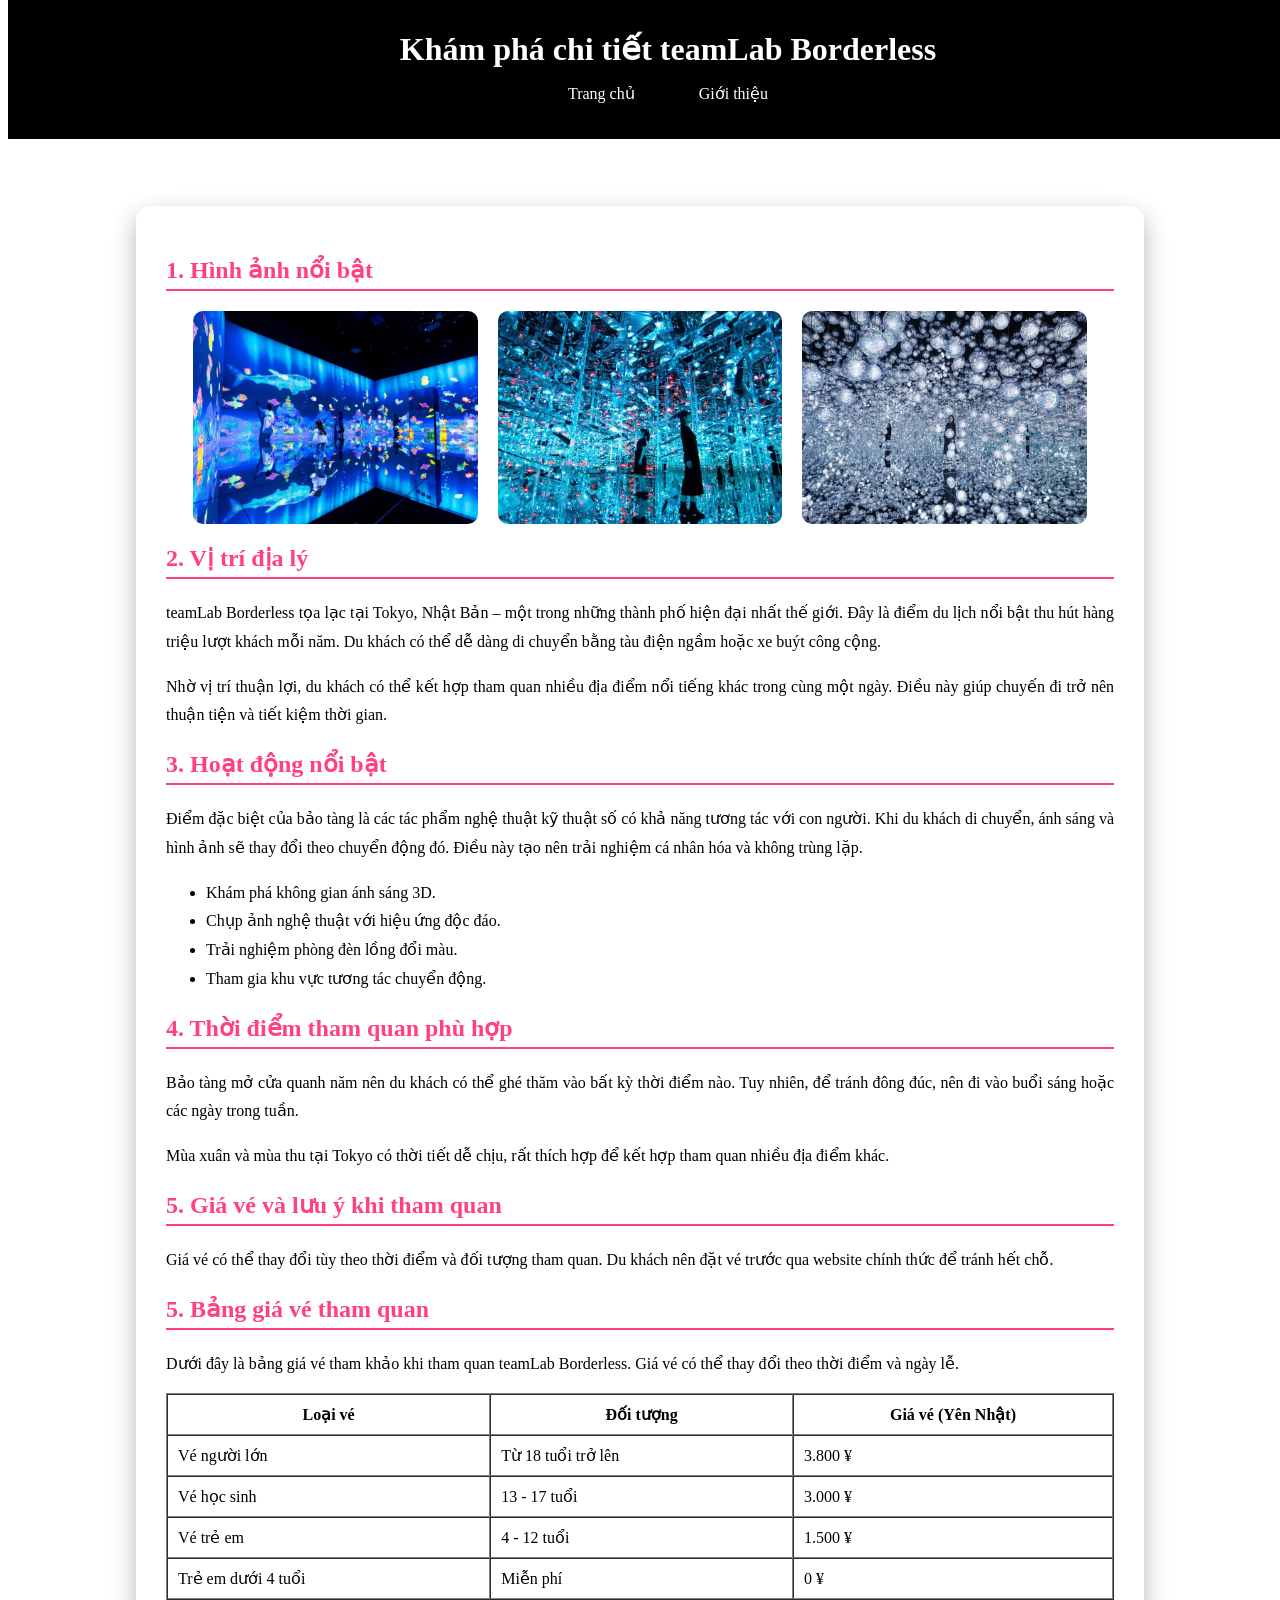
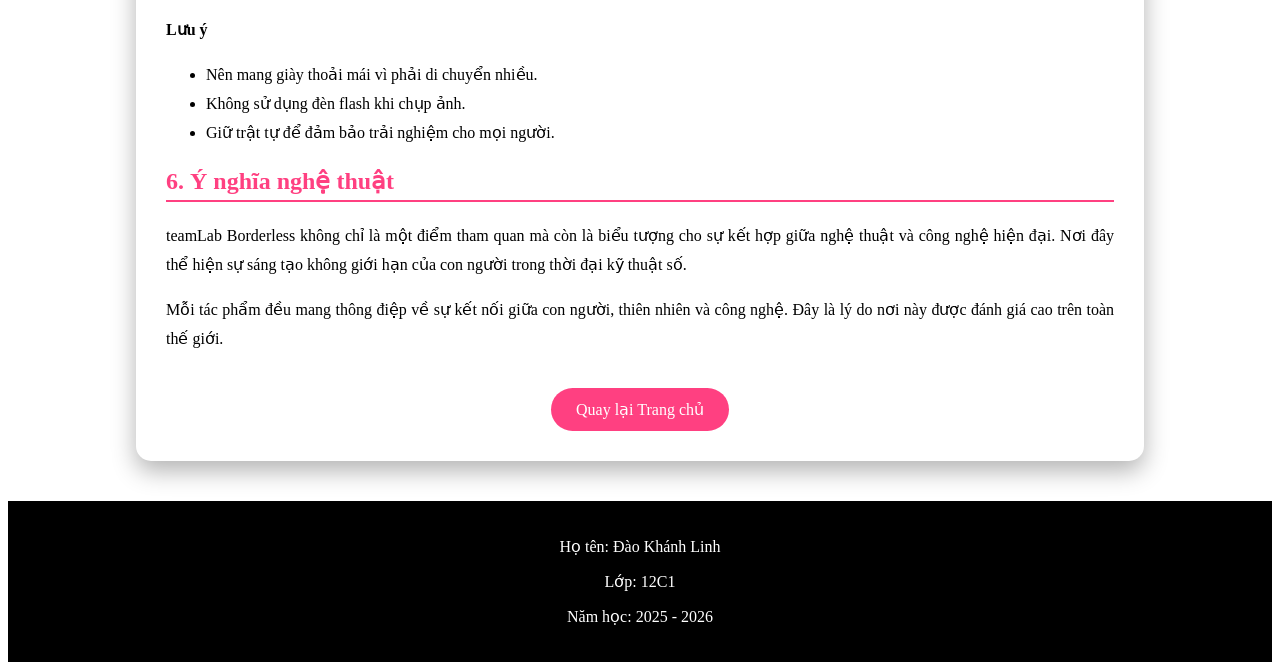
==== commit 9fd9c724: "upload web" ====
--- a/chitiet.html
+++ b/chitiet.html
@@ -151,158 +151,4 @@
 </footer>
 
 </body>
-=======
-<!DOCTYPE html>
-<html lang="vi">
-<head>
-    <meta charset="UTF-8">
-    <title>Chi tiết teamLab Borderless</title>
-    <link rel="stylesheet" href="style.css">
-</head>
-<body>
-
-<header>
-    <h1>Khám phá chi tiết teamLab Borderless</h1>
-    <nav>
-        <ul>
-            <li><a href="index.html">Trang chủ</a></li>
-            <li><a href="chitiet.html">Giới thiệu</a></li>
-        </ul>
-    </nav>
-</header>
-
-<div class="content">
-
-    <h2>1. Hình ảnh nổi bật</h2>
-
-    <div class="gallery">
-        <img src="images/teamlab2.jpg" alt="">
-        <img src="images/teamlab3.jpg" alt="">
-        <img src="images/teamlab4.jpg" alt="">
-    </div>
-
-    <div class="info">
-
-        <h2>2. Vị trí địa lý</h2>
-        <p>
-            teamLab Borderless tọa lạc tại Tokyo, Nhật Bản – một trong những thành phố hiện đại nhất thế giới.
-            Đây là điểm du lịch nổi bật thu hút hàng triệu lượt khách mỗi năm.
-            Du khách có thể dễ dàng di chuyển bằng tàu điện ngầm hoặc xe buýt công cộng.
-        </p>
-
-        <p>
-            Nhờ vị trí thuận lợi, du khách có thể kết hợp tham quan nhiều địa điểm nổi tiếng khác
-            trong cùng một ngày. Điều này giúp chuyến đi trở nên thuận tiện và tiết kiệm thời gian.
-        </p>
-
-        <h2>3. Hoạt động nổi bật</h2>
-        <p>
-            Điểm đặc biệt của bảo tàng là các tác phẩm nghệ thuật kỹ thuật số có khả năng tương tác với con người.
-            Khi du khách di chuyển, ánh sáng và hình ảnh sẽ thay đổi theo chuyển động đó.
-            Điều này tạo nên trải nghiệm cá nhân hóa và không trùng lặp.
-        </p>
-
-        <ul style="line-height:1.8;">
-            <li>Khám phá không gian ánh sáng 3D.</li>
-            <li>Chụp ảnh nghệ thuật với hiệu ứng độc đáo.</li>
-            <li>Trải nghiệm phòng đèn lồng đổi màu.</li>
-            <li>Tham gia khu vực tương tác chuyển động.</li>
-        </ul>
-
-        <h2>4. Thời điểm tham quan phù hợp</h2>
-        <p>
-            Bảo tàng mở cửa quanh năm nên du khách có thể ghé thăm vào bất kỳ thời điểm nào.
-            Tuy nhiên, để tránh đông đúc, nên đi vào buổi sáng hoặc các ngày trong tuần.
-        </p>
-
-        <p>
-            Mùa xuân và mùa thu tại Tokyo có thời tiết dễ chịu,
-            rất thích hợp để kết hợp tham quan nhiều địa điểm khác.
-        </p>
-
-        <h2>5. Giá vé và lưu ý khi tham quan</h2>
-        <p>
-            Giá vé có thể thay đổi tùy theo thời điểm và đối tượng tham quan.
-            Du khách nên đặt vé trước qua website chính thức để tránh hết chỗ.
-        </p>
-        <!-- PHẦN 5: BẢNG GIÁ VÉ -->
-<section id="banggia">
-
-    <h2>5. Bảng giá vé tham quan</h2>
-
-    <p>
-        Dưới đây là bảng giá vé tham khảo khi tham quan teamLab Borderless.
-        Giá vé có thể thay đổi theo thời điểm và ngày lễ.
-    </p>
-
-    <table border="1" cellpadding="10" cellspacing="0" width="100%">
-        <tr>
-            <th>Loại vé</th>
-            <th>Đối tượng</th>
-            <th>Giá vé (Yên Nhật)</th>
-        </tr>
-
-        <tr>
-            <td>Vé người lớn</td>
-            <td>Từ 18 tuổi trở lên</td>
-            <td>3.800 ¥</td>
-        </tr>
-
-        <tr>
-            <td>Vé học sinh</td>
-            <td>13 - 17 tuổi</td>
-            <td>3.000 ¥</td>
-        </tr>
-
-        <tr>
-            <td>Vé trẻ em</td>
-            <td>4 - 12 tuổi</td>
-            <td>1.500 ¥</td>
-        </tr>
-
-        <tr>
-            <td>Trẻ em dưới 4 tuổi</td>
-            <td>Miễn phí</td>
-            <td>0 ¥</td>
-        </tr>
-    </table>
-
-</section>
-    <p><strong>Lưu ý</strong></p>
-        <ul style="line-height:1.8;">
-            <li>Nên mang giày thoải mái vì phải di chuyển nhiều.</li>
-            <li>Không sử dụng đèn flash khi chụp ảnh.</li>
-            <li>Giữ trật tự để đảm bảo trải nghiệm cho mọi người.</li>
-        </ul>
-
-        <h2>6. Ý nghĩa nghệ thuật</h2>
-        <p>
-            teamLab Borderless không chỉ là một điểm tham quan mà còn là biểu tượng
-            cho sự kết hợp giữa nghệ thuật và công nghệ hiện đại.
-            Nơi đây thể hiện sự sáng tạo không giới hạn của con người
-            trong thời đại kỹ thuật số.
-        </p>
-
-        <p>
-            Mỗi tác phẩm đều mang thông điệp về sự kết nối giữa con người,
-            thiên nhiên và công nghệ. Đây là lý do nơi này được đánh giá cao
-            trên toàn thế giới.
-        </p>
-
-    </div>
-
-    <div style="text-align:center;">
-        <a href="index.html" class="btn">Quay lại Trang chủ</a>
-    </div>
-
-</div>
-
-<footer>
-    <p>Họ tên: Đào Khánh Linh</p>
-    <p>Lớp: 12C1</p>
-    <p>Năm học: 2025 - 2026</p>
-</footer>
-
-</body>
->>>>>>> 7adb57aa9f2a6a6558761e63e8894a40d6409e0b
 </html>
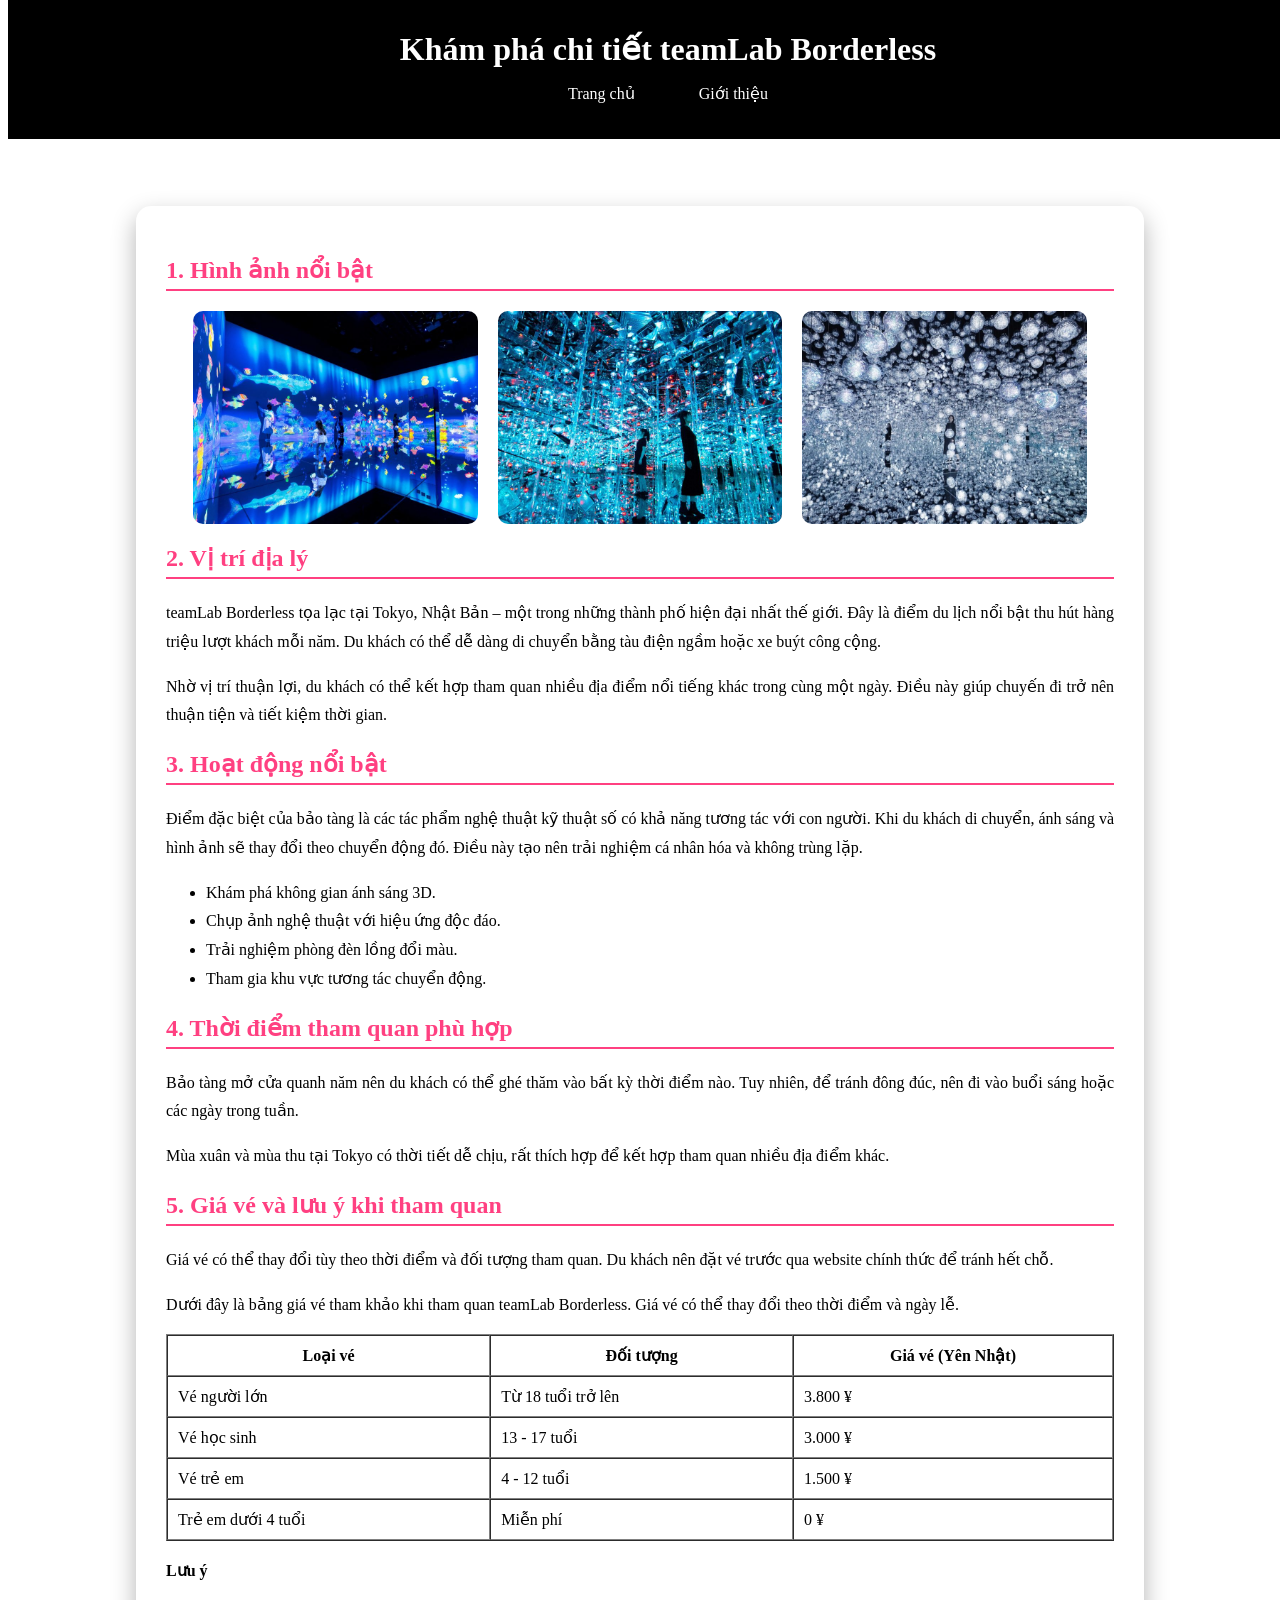
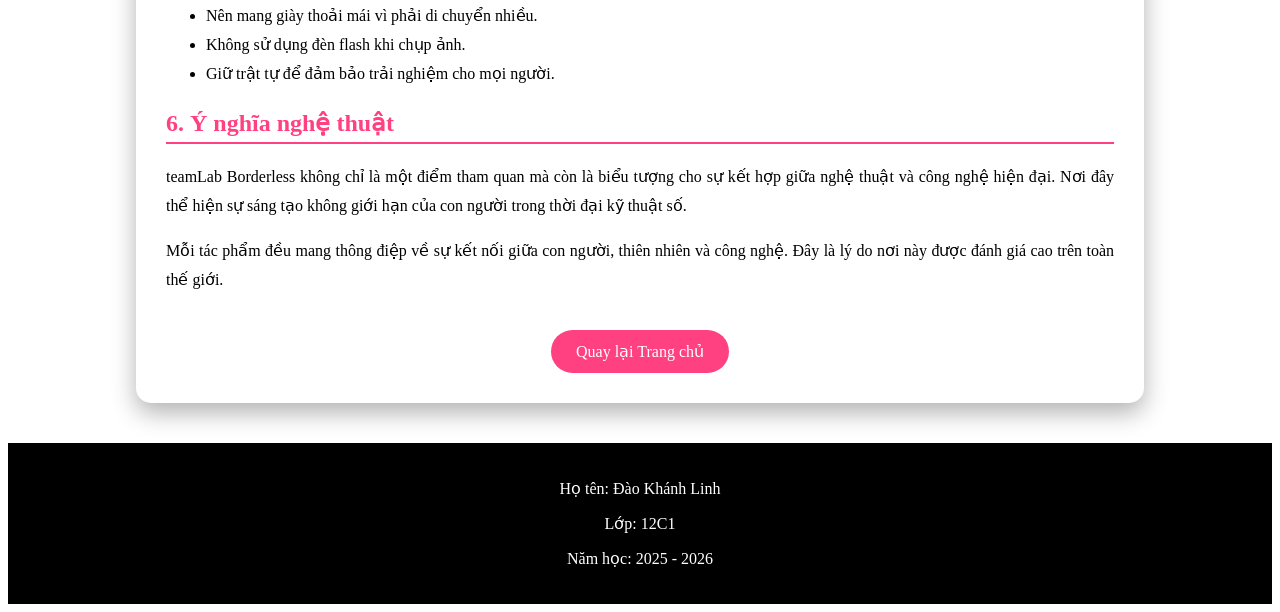
==== commit fd6d988a: "update code" ====
--- a/chitiet.html
+++ b/chitiet.html
@@ -75,8 +75,6 @@
         <!-- PHẦN 5: BẢNG GIÁ VÉ -->
 <section id="banggia">
 
-    <h2>5. Bảng giá vé tham quan</h2>
-
     <p>
         Dưới đây là bảng giá vé tham khảo khi tham quan teamLab Borderless.
         Giá vé có thể thay đổi theo thời điểm và ngày lễ.
